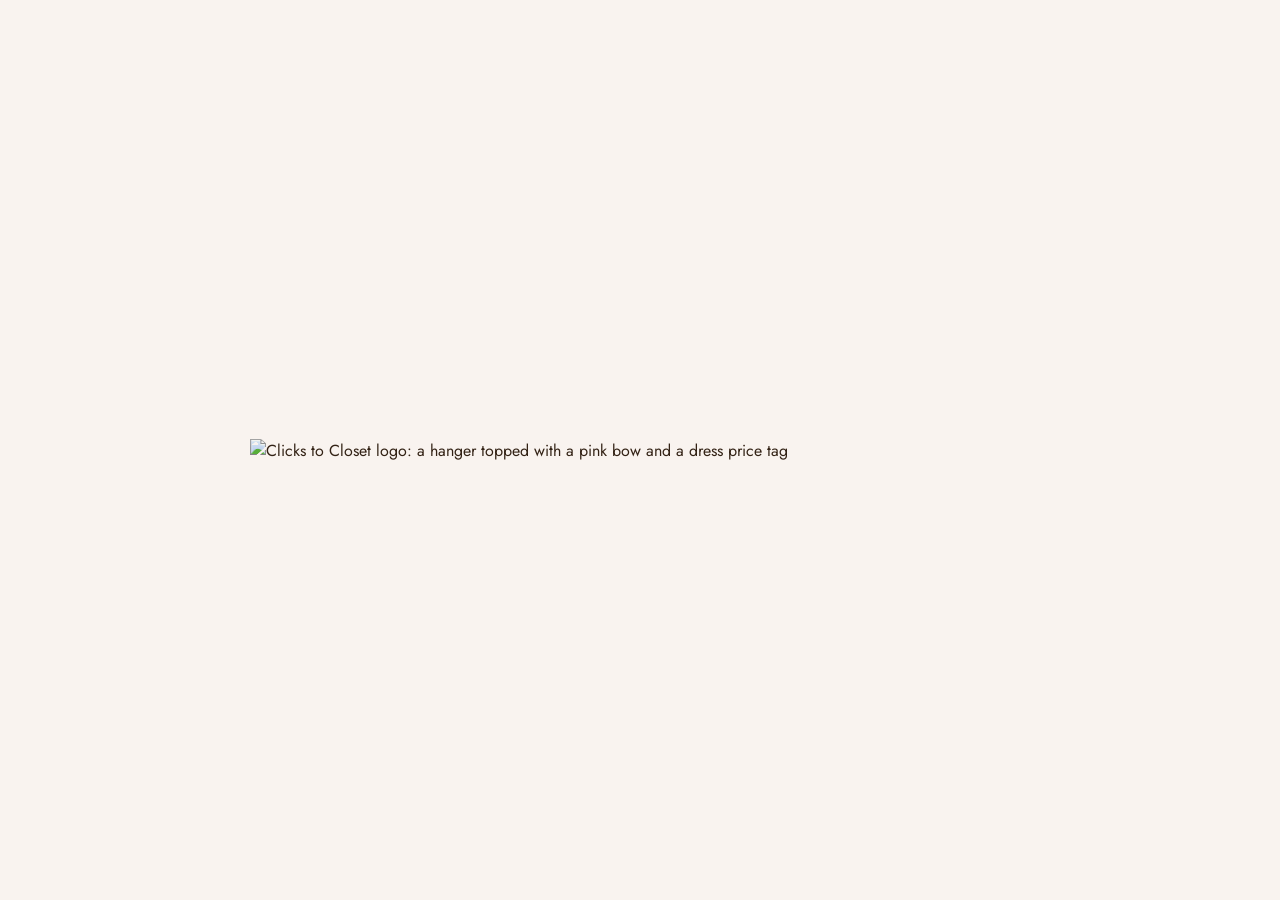
==== project1.html @ 4d0bb6d2 "Add files via upload" ====
<!doctype html>
<html lang="en">
<head>
	<meta charset="UTF-8">
	<meta name="viewport" content="width=device-width, initial-scale=1">
	<title>Project 1</title>
	<link rel="preconnect" href="https://fonts.googleapis.com">
	<link rel="preconnect" href="https://fonts.gstatic.com" crossorigin>
	<link href="https://fonts.googleapis.com/css2?family=Cormorant+Garamond:ital,wght@0,300..700;1,300..700&family=Jost:ital,wght@0,100..900;1,100..900&display=swap" rel="stylesheet">
	<style>
		/* ---------- Design tokens ---------- */
		:root {
			--pink: #d9b1ae;
			--pink-light: #e5c7c4;
			--pink-deep: #c68c88;
			--ink: #332215;
			--paper: #FFFFFF;
			--radius: 12px;
			--shadow: 0 6px 20px rgba(43, 20, 38, 0.18);
			--font: "Jost", "Helvetica Neue", Helvetica, Arial, sans-serif;
			--font-display: "Cormorant Garamond", Garamond, "Times New Roman", serif;
		}

		*, *::before, *::after { box-sizing: border-box; }

		/* ---------- Page ---------- */
		body {
			margin: 0;
			padding: 0 16px 64px;
			font-family: var(--font);
			color: var(--ink);
			background-color: #fbf4f1;
			-webkit-font-smoothing: antialiased;
		}

		h1.page-title,
		h2.page-subtitle {
			text-align: center;
			margin: 0;
		}

		h1.page-title {
			padding-top: 32px;
		}

		/* Logo in place of the text title */
		.site-logo {
			display: block;
			width: min(640px, 92vw);
			height: auto;
			margin: 0 auto;
		}

		h2.page-subtitle {
			margin-top: 6px;
			font-family: var(--font-display);
			font-size: clamp(1.4rem, 3.4vw, 1.9rem);
			font-weight: 500;
			font-style: italic;
			letter-spacing: 0.01em;
			color: var(--ink);
		}

		/* ---------- Product closet: one rail, one row of hangers ---------- */
		/* The hangers are drawn with ::before on each tile (no extra <div>s, which the
		   jQuery below would treat as clickable tiles). Stroke color is --pink-deep. */
		.closet {
			--tile-w: clamp(130px, 13vw, 180px);   /* tiles shrink to fit, then the row scrolls */
			--hanger-h: calc(var(--tile-w) * 80 / 180);
			overflow-x: auto;
			margin-top: 24px;
			padding: 8px 16px 44px;
		}

		#wrapper {
			position: relative;
			display: flex;
			gap: 20px;
			width: max-content;
			margin: 0 auto;
			padding: var(--hanger-h) 28px 0;
		}

		/* The clothes rail the hooks hang over */
		#wrapper::before {
			content: "";
			position: absolute;
			left: 0;
			right: 0;
			top: calc(var(--hanger-h) * 0.15 - 3px);
			height: 6px;
			border-radius: 3px;
			background: linear-gradient(to bottom, var(--pink), var(--pink-deep));
			box-shadow: 0 2px 4px rgba(51, 34, 21, 0.2);
			z-index: 0;
		}

		.tile {
			position: relative;
			z-index: 1;
			flex: 0 0 var(--tile-w);
			width: var(--tile-w);
			aspect-ratio: 3 / 4;
			border-radius: var(--radius);
			border: 2px solid var(--paper);
			background-color: var(--pink-light);
			background-size: cover;
			background-position: center;
			background-repeat: no-repeat;
			box-shadow: var(--shadow);
			cursor: pointer;
			transform-origin: 50% calc(var(--hanger-h) * -0.85);  /* pivot on the rail */
			transition: box-shadow 0.2s ease;
		}

		.tile::before {
			content: "";
			position: absolute;
			left: -2px;
			bottom: calc(100% + 2px);
			width: var(--tile-w);
			height: var(--hanger-h);
			background: url("data:image/svg+xml,%3Csvg xmlns='http://www.w3.org/2000/svg' viewBox='0 0 180 80'%3E%3Cpath d='M90 46V36C90 30 99 27 99 18C99 10 93 5 86 5C79 5 75 10 75 15M90 46L8 73Q3 75 5 78H175Q177 75 172 73Z' fill='none' stroke='%23c68c88' stroke-width='3' stroke-linecap='round' stroke-linejoin='round'/%3E%3C/svg%3E") center / 100% 100% no-repeat;
		}

		/* Hover: the item swings gently on the rail */
		.tile:hover {
			animation: sway 1.1s ease-in-out;
			box-shadow: 0 12px 28px rgba(51, 34, 21, 0.28);
		}

		@keyframes sway {
			0%   { transform: rotate(0); }
			20%  { transform: rotate(-3deg); }
			45%  { transform: rotate(2.2deg); }
			70%  { transform: rotate(-1deg); }
			100% { transform: rotate(0); }
		}

		/* Label sits on a gradient so it stays readable on any photo */
		.tile h3 {
			position: absolute;
			left: 0;
			right: 0;
			bottom: 0;
			margin: 0;
			padding: 28px 12px 12px;
			text-align: center;
			font-family: var(--font-display);
			font-size: 1.4rem;
			font-weight: 700;
			letter-spacing: 0.01em;
			color: var(--paper);
			border-radius: 0 0 8px 8px;
			background: linear-gradient(to top, rgba(43, 20, 38, 0.75), rgba(43, 20, 38, 0));
		}

		#th1 { background-image: url("images/1.jpg"); }
		#th2 { background-image: url("images/2.jpg"); }
		#th3 { background-image: url("images/3.jpg"); }
		#th4 { background-image: url("images/4.jpg"); }
		#th5 { background-image: url("images/5.jpg"); }
		#th6 { background-image: url("images/6.jpg"); }

		/* ---------- "Contact Me" flyout ---------- */
		#contact {
			position: absolute;
			top: 350px;
			left: -42px;
			width: 96px;
			height: 42px;
			margin: 0;
			padding-top: 15px;
			display: flex;              /* centers the text inside the button */
			align-items: center;
			justify-content: center;
			text-align: center;
			font-family: var(--font);
			font-size: 10px;
			font-weight: 700;
			letter-spacing: 0.06em;
			color: var(--pink-deep);
			background-color: var(--paper);
			border-radius: 10px;
			box-shadow: var(--shadow);
			z-index: 100;
			transition: background-color 0.2s ease;
		}

		#contact span {
			line-height: 1;
		}

		#contact:hover,
		#contact:focus {
			background-color: var(--pink-light);
			cursor: pointer;
		}

		#contactForm {
			position: absolute;
			top: 250px;
			left: -400px;
			width: 400px;
			min-height: 250px;
			margin: 0;
			padding: 20px 24px;
			font-family: var(--font);
			font-size: 14px;
			color: var(--ink);
			background-color: var(--paper);
			border-radius: 0 var(--radius) var(--radius) 0;
			border-left: 0;
			box-shadow: var(--shadow);
			z-index: 110;
		}

		#contactAddress {
			padding: 24px 8px 0 0;
			font-size: 1.1rem;
			line-height: 1.6;
		}

		#contactAddress strong {
			display: block;
			margin-bottom: 8px;
			font-family: var(--font-display);
			font-size: 1.7rem;
			font-weight: 700;
			line-height: 1.15;
			color: var(--pink-deep);
		}

		#contactClose {
			position: absolute;
			top: 10px;
			right: 12px;
			width: 28px;
			height: 28px;
			line-height: 26px;
			text-align: center;
			font-size: 14px;
			color: var(--ink);
			border: 1px solid #DDD;
			border-radius: 50%;
			cursor: pointer;
			transition: background-color 0.2s ease;
		}

		#contactClose:hover {
			background-color: var(--pink-light);
		}

		#contact.fixed,
		#contactForm.fixed,
		#dropdown.fixed {
			position: fixed;
		}

		.rotate {
			transform: rotate(-90deg);
		}

		/* ---------- Blurred backdrop behind the popup ---------- */
		/* A <section>, not a <div>, so the page's jQuery div rules skip it. */
		#popupBackdrop {
			position: fixed;
			inset: 0;
			z-index: 120;
			background-color: rgba(251, 244, 241, 0.35);
			-webkit-backdrop-filter: blur(8px);
			backdrop-filter: blur(8px);
			opacity: 0;
			visibility: hidden;
			transition: opacity 0.6s ease, visibility 0.6s ease;
		}

		#popupBackdrop.show {
			opacity: 1;
			visibility: visible;
		}

		/* Stop the page scrolling behind the popup */
		body.popup-open {
			overflow: hidden;
		}

		/* ---------- Welcome popup: 20% off email signup ---------- */
		/* Built without <div>s inside, because the jQuery below styles every <div>. */
		#dropdown {
			position: absolute;
			top: -100vh;              /* parked above the screen; jQuery animates it to the middle */
			left: 50%;
			transform: translate(-50%, -50%); /* centers it on its own midpoint */
			width: min(380px, 90vw);
			max-height: 92vh;
			overflow-y: auto;
			padding: 0;
			text-align: center;
			background-color: var(--paper);
			border: 2px solid var(--pink);
			border-radius: var(--radius);
			box-shadow: var(--shadow);
			z-index: 130;             /* above the backdrop (120) and the Contact flyout (100/110) */
		}

		.promo-img {
			display: block;
			width: 100%;
			height: auto;
			max-height: 38vh;
			object-fit: contain;
			background-color: #FDF3EA;   /* matches the image so short windows letterbox cleanly */
		}

		.promo-body {
			padding: 20px 24px 22px;
		}

		.promo-text {
			margin: 0 0 16px;
			font-family: var(--font-display);
			font-size: 1.6rem;
			font-weight: 600;
			line-height: 1.15;
			color: var(--ink);
		}

		#promoForm {
			display: flex;
			flex-direction: column;
			gap: 10px;
			margin: 0;
		}

		.sr-only {
			position: absolute;
			width: 1px;
			height: 1px;
			overflow: hidden;
			clip: rect(0 0 0 0);
			white-space: nowrap;
		}

		#promoEmail {
			width: 100%;
			padding: 12px 14px;
			font-family: var(--font);
			font-size: 1rem;
			color: var(--ink);
			background-color: var(--paper);
			border: 1.5px solid var(--pink);
			border-radius: 8px;
		}

		#promoEmail::placeholder {
			color: #8a7468;
		}

		#promoEmail:focus {
			outline: 3px solid var(--pink-light);
			border-color: var(--pink-deep);
		}

		#promoForm button {
			padding: 12px 18px;
			font-family: var(--font);
			font-size: 1rem;
			font-weight: 700;
			color: var(--ink);
			background-color: var(--pink);
			border: 0;
			border-radius: 8px;
			cursor: pointer;
			transition: background-color 0.2s ease;
		}

		#promoForm button:hover,
		#promoForm button:focus-visible {
			background-color: var(--pink-deep);
		}

		#promoThanks {
			margin: 0;
			padding: 14px 0 4px;
			font-size: 1.05rem;
			font-weight: 500;
			color: var(--ink);
		}

		/* "Close" is now a quiet text link under the form */
		#closeAd {
			display: inline-block;
			margin-top: 14px;
			font-size: 0.9rem;
			color: var(--ink);
			text-decoration: underline;
			text-underline-offset: 3px;
		}

		#closeAd:hover,
		#closeAd:focus {
			color: var(--pink-deep);
		}

		/* ---------- Intro splash ---------- */
		/* NOTE: built from <section>/<figure>, not <div>, because the jQuery
		   below styles every <div> on the page (opacity, hover, click-to-navigate). */
		#splash {
			position: fixed;
			inset: 0;
			z-index: 1000;
			display: flex;
			align-items: center;
			justify-content: center;
			padding: 24px;
			background-color: #F9F3EF;   /* matches the logo's own background */
			cursor: pointer;
			transition: opacity 0.7s ease, visibility 0.7s ease;
		}

		#splash.done {
			opacity: 0;
			visibility: hidden;
			pointer-events: none;
		}

		#splash figure {
			margin: 0;
			width: min(780px, 92vw);
		}

		#splash img {
			display: block;
			width: 100%;
			height: auto;
			mix-blend-mode: darken;       /* hides the logo's paper-colored box */
			clip-path: inset(0 100% 0 0); /* start fully hidden, wipe in left to right */
			animation: logoReveal 1.5s cubic-bezier(0.65, 0, 0.35, 1) 0.3s forwards,
			           logoSettle 2.2s ease-out 0.3s both;
		}

		@keyframes logoReveal {
			to { clip-path: inset(0 0 0 0); }
		}

		@keyframes logoSettle {
			from { transform: translateY(14px) scale(0.97); }
			to   { transform: translateY(0) scale(1); }
		}

		@media (prefers-reduced-motion: reduce) {
			#splash { display: none; }
		}

		/* ---------- Footer ---------- */
		/* Built from <footer>/<nav>/<address>, no <div>s, so the page's jQuery leaves it alone. */
		.site-footer {
			display: flex;
			flex-wrap: wrap;
			align-items: center;
			justify-content: space-between;
			gap: 28px 48px;
			margin: 48px -16px -64px;   /* run edge to edge, past the body's side and bottom padding */
			padding: 44px max(24px, calc((100% - 1000px) / 2)) 28px;
			background-color: rgba(229, 199, 196, 0.35);
			border-top: 1px solid var(--pink);
		}

		.footer-logo {
			display: block;
			width: min(240px, 70vw);
			height: auto;
		}

		.footer-info {
			font-style: normal;           /* <address> is italic by default */
			font-size: 1rem;
			line-height: 1.7;
		}

		.footer-info p {
			margin: 0 0 10px;
		}

		.footer-info p:last-child {
			margin-bottom: 0;
		}

		.footer-info a {
			color: var(--ink);
			text-underline-offset: 3px;
		}

		.footer-info a:hover {
			color: var(--pink-deep);
		}

		.footer-social {
			display: flex;
			gap: 12px;
		}

		.footer-social a {
			display: flex;
			align-items: center;
			justify-content: center;
			width: 44px;
			height: 44px;
			color: var(--ink);
			border: 1.5px solid var(--pink-deep);
			border-radius: 50%;
			transition: background-color 0.2s ease, color 0.2s ease;
		}

		.footer-social a:hover,
		.footer-social a:focus-visible {
			color: var(--paper);
			background-color: var(--pink-deep);
		}

		.footer-social svg {
			width: 20px;
			height: 20px;
		}

		.footer-copy {
			flex-basis: 100%;
			margin: 0;
			padding-top: 20px;
			font-size: 0.85rem;
			text-align: center;
			color: #6b5547;
			border-top: 1px solid var(--pink);
		}

		@media (max-width: 680px) {
			.site-footer {
				flex-direction: column;
				text-align: center;
			}
		}

		/* ---------- Keyboard focus ---------- */
		#closeAd:focus-visible,
		#contact:focus-visible,
		#contactClose:focus-visible,
		.footer-social a:focus-visible,
		.footer-info a:focus-visible {
			outline: 3px solid var(--ink);
			outline-offset: 2px;
		}

		/* ---------- Responsive ---------- */
		@media (max-width: 680px) {
			#contactForm { width: min(400px, 85vw); }
		}

		@media (prefers-reduced-motion: reduce) {
			.tile, #contact, #closeAd, #contactClose, #popupBackdrop, .footer-social a { transition: none; }
			.tile:hover { animation: none; }
		}
	</style>
</head>

<body>
	<!-- Intro splash: logo reveal. Click anywhere to skip. -->
	<section id="splash" aria-label="Clicks to Closet">
		<figure>
			<img src="images/logo.png" alt="Clicks to Closet logo: a hanger topped with a pink bow and a dress price tag">
		</figure>
	</section>

	<!-- "Contact Me" fixed flyout -->
	<div id="contact"><span>Contact Me</span></div>
	<div id="contactForm">
		<div id="contactClose">X</div>
		<div id="contactAddress">
			<strong>Come and visit us in store!</strong>
			Clicks to Closet<br>
			1234 Store Street<br>
			New York, NY 10012<br>
			<br>
			<strong>Email us!</strong>
			clickstocloset@mail.com
		</div>
	</div>

	<section id="popupBackdrop" aria-hidden="true"></section>

	<div id="dropdown" role="dialog" aria-label="Get 20% off your first order">
		<img class="promo-img" src="images/20-off.png" alt="Clicks to Closet: 20% off">
		<section class="promo-body">
			<p class="promo-text">Enter your email for 20% off your first order</p>
			<form id="promoForm">
				<label for="promoEmail" class="sr-only">Email address</label>
				<input type="email" id="promoEmail" name="email" placeholder="you@example.com" autocomplete="email" required>
				<button type="submit">Get 20% off</button>
			</form>
			<p id="promoThanks" role="status" hidden>Thanks! We'll email you your 20% off code.</p>
			<a href="#" id="closeAd">Close</a>
		</section>
	</div>

	<h1 class="page-title"><img class="site-logo" src="images/logo-sans-hanger.png" alt="Clicks to Closet"></h1>
	<h2 class="page-subtitle">From Pinterest to Your Closet</h2>

	<section class="closet">
	<div id="wrapper">
		<div class="tile" id="th1" data-link="slider/slider1.html"><h3>Tops</h3></div>
		<div class="tile" id="th2" data-link="slider/slider2.html"><h3>Hoodies</h3></div>
		<div class="tile" id="th3" data-link="slider/slider3.html"><h3>Bottoms</h3></div>
		<div class="tile" id="th4" data-link="slider/slider4.html"><h3>Bags</h3></div>
		<div class="tile" id="th5" data-link="slider/slider5.html"><h3>Accessories</h3></div>
		<div class="tile" id="th6" data-link="slider/slider6.html"><h3>Shoes</h3></div>
	</div>
	</section>

	<footer class="site-footer">
		<img class="footer-logo" src="images/logo.png" alt="Clicks to Closet">

		<address class="footer-info">
			<p>1234 Store Street<br>New York, NY 10012</p>
			<p><a href="mailto:clickstocloset@mail.com">clickstocloset@mail.com</a></p>
		</address>

		<!-- Placeholder links: swap the "#" for the real profile URLs -->
		<nav class="footer-social" aria-label="Social media">
			<a href="#" aria-label="Clicks to Closet on Instagram">
				<svg viewBox="0 0 24 24" fill="none" stroke="currentColor" stroke-width="1.8" stroke-linecap="round" stroke-linejoin="round" aria-hidden="true">
					<rect x="3" y="3" width="18" height="18" rx="5"/>
					<circle cx="12" cy="12" r="4"/>
					<circle cx="17.3" cy="6.7" r="0.8" fill="currentColor" stroke="none"/>
				</svg>
			</a>
			<a href="#" aria-label="Clicks to Closet on Pinterest">
				<svg viewBox="0 0 24 24" fill="none" stroke="currentColor" stroke-width="1.8" stroke-linecap="round" stroke-linejoin="round" aria-hidden="true">
					<circle cx="12" cy="12" r="9.2"/>
					<path d="M10.2 20.2L12.2 11.2M9.6 12.4C8.7 9.6 10.4 7.4 12.7 7.4C14.7 7.4 15.8 8.8 15.8 10.4C15.8 12.6 14.5 14.4 12.8 14.4C11.9 14.4 11.3 13.9 11.5 13"/>
				</svg>
			</a>
		</nav>

		<p class="footer-copy">&copy; 2026 Clicks to Closet. All rights reserved.</p>
	</footer>

	<script type="text/javascript" src="js/jquery-3.7.1.min.js"></script>

	<script type="text/javascript">
		$(document).ready(function(){
			$("#contact").addClass("rotate");

			// When the window scrolls, prevent the contact div from scrolling
			$(window).scroll(function(){
				// Add the fixed class to the contact div
				$("#contact").addClass("fixed");
			}); // End window scroll

			var isShowing = 1; // Variable to know if div is showing on page

			$("#contact").click(function(e){
				e.preventDefault();
				if ( isShowing%2 )
					{
						// Execute every time isShowing is an odd number
						// Bring the div onto the screen into view
						$("#contact").animate({
							left:"+=400"
						}, 700);
						$("#contactForm").animate({
							left:"+=400"
						}, 700);

						$("#contact").addClass("fixed");
						$("#contactForm").addClass("fixed");

						isShowing++; // Add 1 to isShowing counter
					}
				else
					{
						// Execute every time isShowing is an even number
						// Move it off the screen, out of view
						$("#contact").animate({
							left:"-=400"
						}, 700);
						$("#contactForm").animate({
							left:"-=400"
						}, 700);

						isShowing++; // Add 1 to isShowing counter
					}
			}); // End contact click

			// When the "X" is clicked
			$("#contactClose").click(function(e){
				e.preventDefault();

				$("#contact").animate({
					left:"-=400"
				}, 700);
				$("#contactForm").animate({
					left:"-=400"
				}, 700);

				isShowing++; // Add 1 to isShowing counter
			});

			// ----- Intro splash -----
			var reduceMotion = window.matchMedia("(prefers-reduced-motion: reduce)").matches;
			var introDelay = reduceMotion ? 0 : 2800; // ms before the welcome dropdown appears

			function endIntro(){
				var $splash = $("#splash");
				if ( $splash.hasClass("done") ) return;
				$splash.addClass("done"); // CSS fades it out
				setTimeout(function(){ $splash.remove(); }, 800);
			}

			if ( reduceMotion ) {
				$("#splash").remove();
			} else {
				setTimeout(endIntro, 2600);          // Auto-dismiss after the logo has played
				$("#splash").on("click", endIntro);  // Click or tap to skip
			}

			// Drop the dropdown from the top (waits for the intro to finish)
			$("#dropdown").delay(introDelay).animate({
				top: Math.round($(window).height() / 2) // Drop to the vertical middle of the window
			}, 1000, function(){
				$(this).css("top", "50%"); // Then hand control back to CSS so it stays centered on resize
			}); // The amount of time it takes for the dropdown

			$("#dropdown").addClass("fixed");

			// Blur the page while the popup is showing (timed to match the drop)
			setTimeout(function(){
				$("#popupBackdrop").addClass("show");
				$("body").addClass("popup-open");
			}, introDelay);

			// Email signup: show a thank-you message (no email is stored yet; see notes)
			$("#promoForm").on("submit", function(e){
				e.preventDefault();
				$(this).hide();
				$("#promoThanks").prop("hidden", false);
			});

			// Close the dropdown div
			$("#closeAd").click(function(event){
				// Prevent default functionality
				event.preventDefault();

				// Move the div off screen
				$("#dropdown").css("top", "-100vh");

				// Un-blur the page and let it scroll again
				$("#popupBackdrop").removeClass("show");
				$("body").removeClass("popup-open");
			}); // End <a> click


			// Round the corners
			$("div").css("border-radius", "10px");

			// Hover effect
			// Hover effect for all relevant divs
			$("div").filter(function() {
				return this.id !== 'wrapper' && this.id !== 'dropdown' && this.id !== 'contact' && this.id !== 'contactForm' && this.id !== 'contactClose' && this.id !== 'contactAddress';
			}).css("opacity", 0.6).hover(function() {
				$(this).stop().animate({"opacity": 1}, 200);
			}, function() {
				$(this).stop().animate({"opacity": 0.6}, 200);
			}).click(function() {
				const link = $(this).data("link"); // Get the URL from data-link attribute
				window.location.href = link; // Not jQuery, just javascript
});


			// Repeat hover effect code for other images if needed
			// Example for th1
			$("#th1").animate({"opacity":.6}).hover(function() {
				$(this).animate({"opacity":1});
			}, function() {
				$(this).animate({"opacity":.6});
			}).click(function() {
				$("#th1").css("display", "none"); // Hide the image
				const link = $(this).data("link");
				window.location.href = link;
			});

		}); // End document ready
	</script>
</body>

</html>
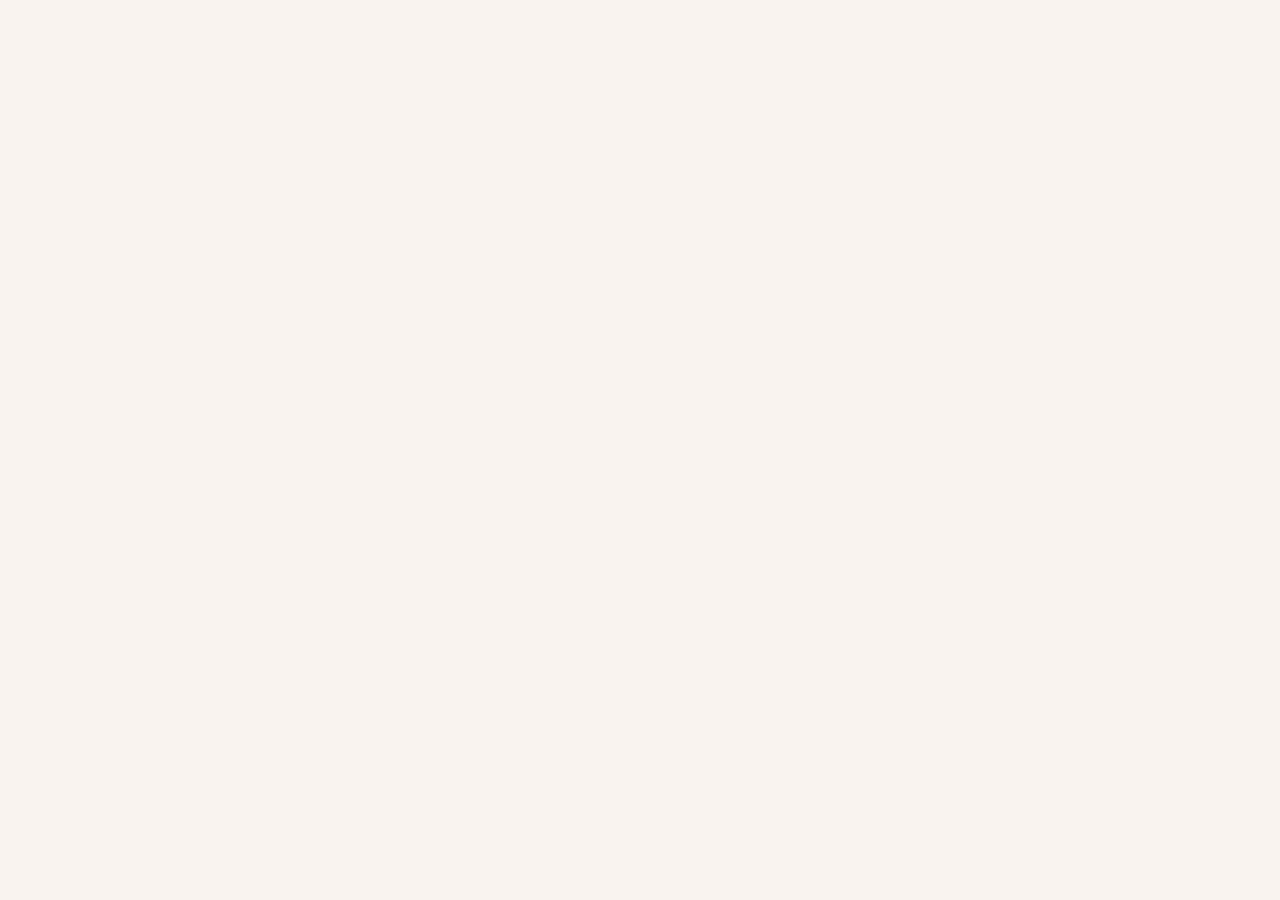
==== commit 564e391b: "Update project1.html" ====
--- a/project1.html
+++ b/project1.html
@@ -3,6 +3,7 @@
 <head>
 	<meta charset="UTF-8">
 	<meta name="viewport" content="width=device-width, initial-scale=1">
+	<meta http-equiv="refresh" content="0; url=project1.html">
 	<title>Project 1</title>
 	<link rel="preconnect" href="https://fonts.googleapis.com">
 	<link rel="preconnect" href="https://fonts.gstatic.com" crossorigin>
@@ -564,6 +565,7 @@
 </head>
 
 <body>
+	<a href="project1.html">Open the site</a>
 	<!-- Intro splash: logo reveal. Click anywhere to skip. -->
 	<section id="splash" aria-label="Clicks to Closet">
 		<figure>
@@ -792,4 +794,4 @@
 	</script>
 </body>
 
-</html>+</html>
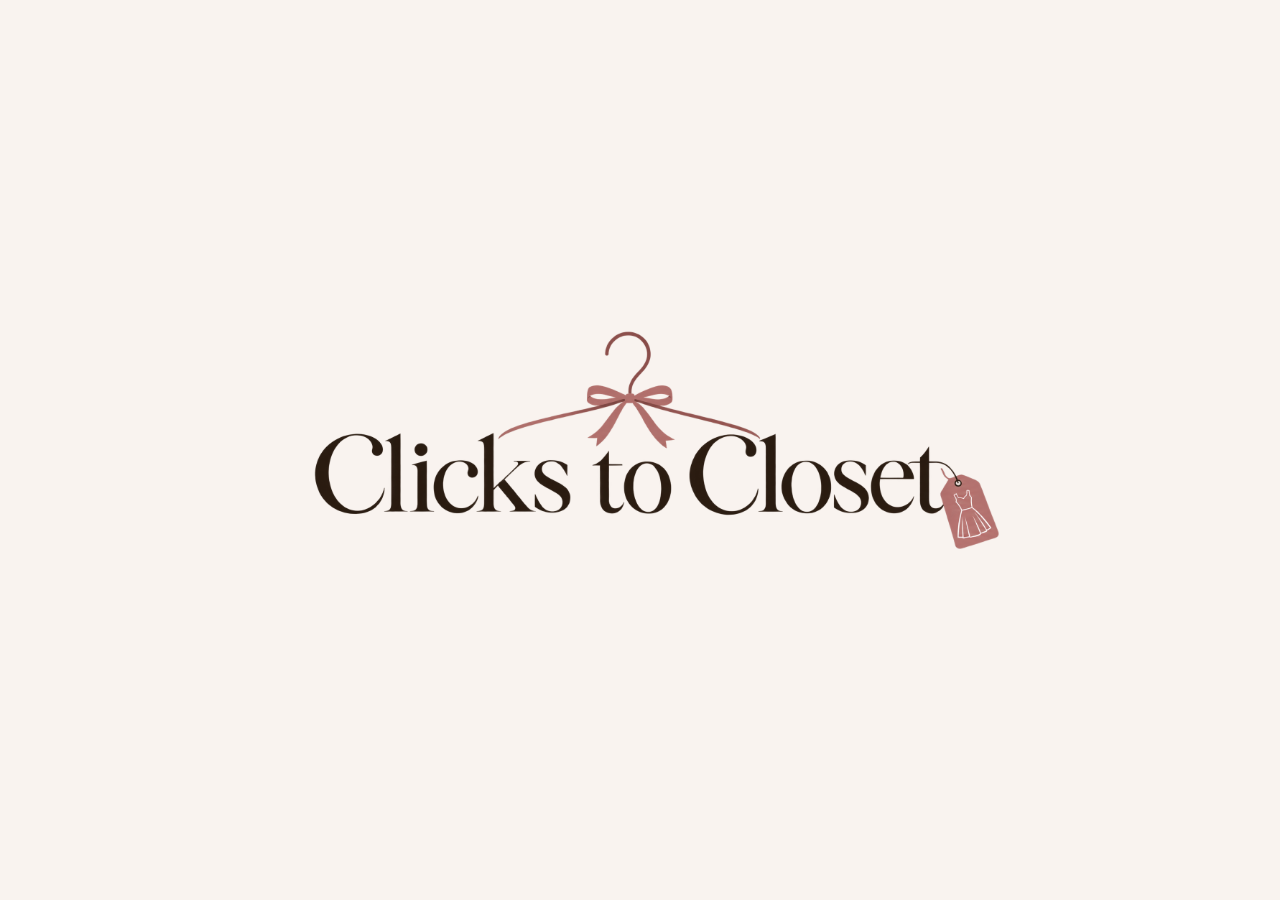
==== commit 48c5b2a8: "Update and rename index.html to project1.html" ====
--- a/project1.html
+++ b/project1.html
@@ -3,7 +3,6 @@
 <head>
 	<meta charset="UTF-8">
 	<meta name="viewport" content="width=device-width, initial-scale=1">
-	<meta http-equiv="refresh" content="0; url=project1.html">
 	<title>Project 1</title>
 	<link rel="preconnect" href="https://fonts.googleapis.com">
 	<link rel="preconnect" href="https://fonts.gstatic.com" crossorigin>
@@ -565,7 +564,6 @@
 </head>
 
 <body>
-	<a href="project1.html">Open the site</a>
 	<!-- Intro splash: logo reveal. Click anywhere to skip. -->
 	<section id="splash" aria-label="Clicks to Closet">
 		<figure>
